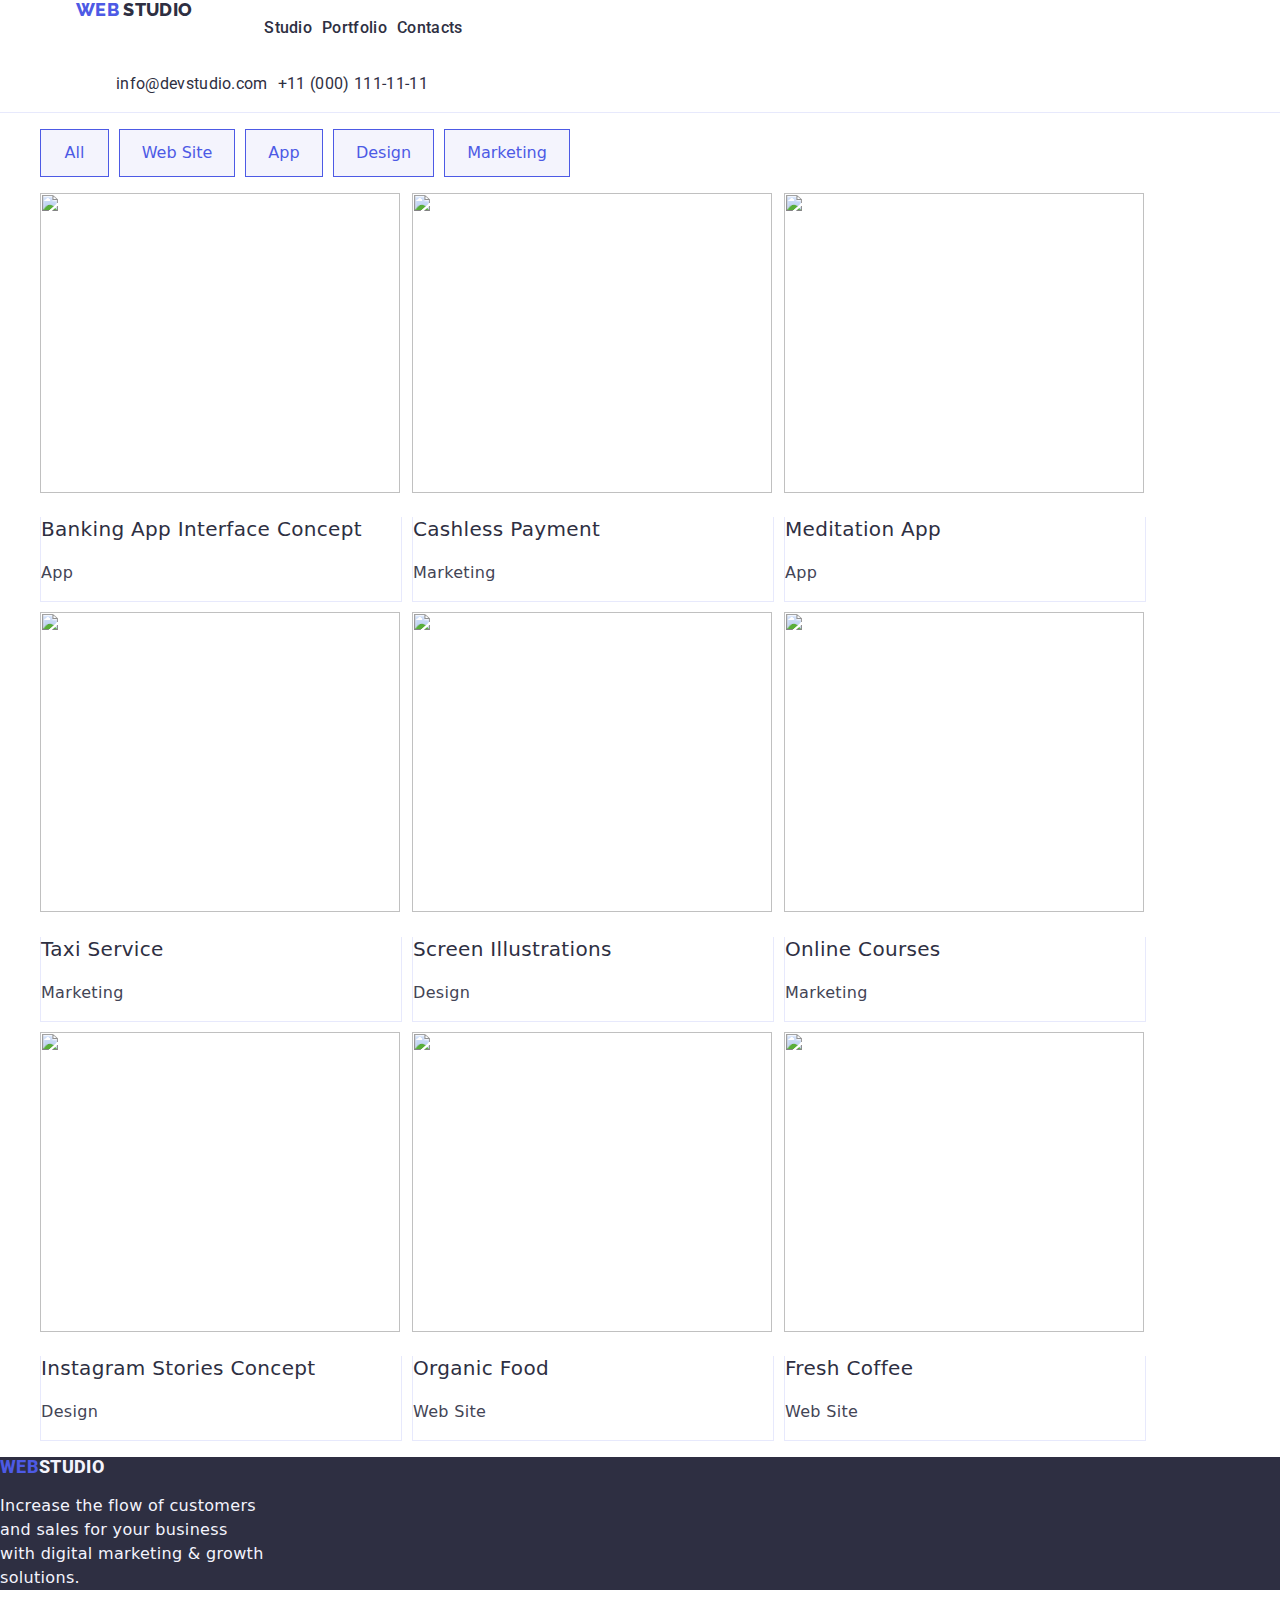
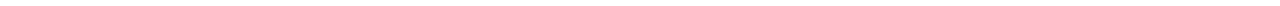
==== portfolio.html @ 5d4fd7a8 "update" ====
<!DOCTYPE html>
<html lang="en">
<head>
    <meta charset="UTF-8">
      <meta name="viewport" content="width=device-width, initial-scale=1.0">
  <title> Portfolio </title>
  <link rel="stylesheet" href="css/styles.css">
      <link rel="stylesheet" href="https://cdn.jsdelivr.net/npm/modern-normalize@2.0.0/modern-normalize.min.css">
  <link rel="preconnect" href="https://fonts.googleapis.com">
<link rel="preconnect" href="https://fonts.gstatic.com" crossorigin>
<link href="https://fonts.googleapis.com/css2?family=Raleway:wght@800&family=Roboto:wght@400;500;700;900&display=swap" rel="stylesheet">
  </head>
  <body>
    <header class="page-header">
    <div class="container header-wrapper">
        <nav>
   <a href="./index.html" class="link-logo1"> <span class="span"> Web </span> Studio </a>       
    <ul class="ul">
          <li><a href="index.html" class="link-menu">Studio</a></li>
          <li><a href="portfolio.html" class="link-menu">Portfolio</a></li>
          <li><a href="#" class="link-menu">Contacts</a></li>
        </ul>
      </nav>
      <address>
     <ul class="ul">
        <li><a href="mailto:info@devstudio.com" class="link-contacts"> info@devstudio.com</a></li>
        <li><a href="tel:+110001111111" class="link-contacts"> +11 (000) 111-11-11</a></li>
      </ul>
      </address>
    </div>
    </header>
    <main>
       <h2 hidden> Section1 </h2>
         <ul class="ul">
       <li> <button type="button" class="filter-button button1">All </button> </li>
       <li> <button type="button" class="filter-button button2">Web Site </button> </li>
       <li> <button type="button" class="filter-button button3">App </button> </li>
       <li> <button type="button" class="filter-button button4">Design </button> </li>
       <li> <button type="button" class="filter-button button5">Marketing </button> </li>
     </ul>
 <h2 hidden> Section2 </h2>
        <ul class="ul">
        <li class="li-image">
             <img src="./images/image8.jpg"
                width="360" height="300" />
          <div class="example-style">
              <h3 class="future-title">Banking App Interface Concept</h3>
              <p class="future-text">App</p>
          </div>
        </li>
          <li class="li-image">
             <img src="./images/image9.jpg"
                width="360" height="300" />
                      <div class="example-style">
              <h3 class="future-title">Cashless Payment</h3>
              <p class="future-text">Marketing</p>
                      </div>
        </li>
          <li class="li-image">
             <img src="./images/image10.jpg"
                width="360" height="300" />
                    <div class="example-style">
              <h3 class="future-title">Meditation App</h3>
               <p class="future-text">App</p>
                    </div>
         </li>
          <li class="li-image">
             <img src="./images/image11.jpg"
                width="360" height="300" />
                      <div class="example-style">
              <h3 class="future-title">Taxi Service</h3>
              <p class="future-text">Marketing</p>
                      </div>
        </li>
          <li class="li-image">
             <img src="./images/image12.jpg"
                width="360" height="300" />
                      <div class="example-style">
              <h3 class="future-title">Screen Illustrations</h3>
              <p class="future-text">Design</p>
                      </div>
        </li>
        <li class="li-image">
             <img src="./images/image13.jpg"
                width="360" height="300" />
                      <div class="example-style">
              <h3 class="future-title">Online Courses</h3>
              <p class="future-text">Marketing</p>
                      </div>
        </li>
         <li class="li-image">
             <img src="./images/image14.jpg"
                width="360" height="300" />
            <div class="example-style">
          <h3 class="future-title">Instagram Stories Concept</h3>
              <p class="future-text">Design</p>
            </div>
        </li>
          <li class="li-image">
             <img src="./images/image15.jpg"
                width="360" height="300" />
            <div class="example-style">
              <h3 class="future-title">Organic Food</h3>
              <p class="future-text">Web Site</p>
              </div>
        </li>
          <li class="li-image">
             <img src="./images/image16.jpg"
                width="360" height="300" />
            <div class="example-style">
              <h3 class="future-title">Fresh Coffee</h3>
              <p class="future-text">Web Site</p>
            </div>
         </li>
        </ul>
     </main>   

         <footer class="footer-section">
        <a href="./index.html" class="link-logo2"> <span class="span"> Web</span>Studio </a>
        <p class="footer-text">
          Increase the flow of customers and sales for your business with
          digital marketing & growth solutions.
        </p>
  </footer>
 </body>
</html>
---- css/styles.css ----
html{
    overflow: auto;
    box-sizing: border-box; }
:root{
--primary-brand:#4d5ae5;
--dark: #2e2f42;
--text: #434455;
--subtletext: #8e8f99;
--accent: #e7e9fc;
--light: #f4f4fc;
--ftr: #31d0aa;
--ocean: #404bbf;
--transition: 250ms cubic-bezier(0.4,0,0.2,1);
--main-font: Roboto, sens-serif;
--secondary-font: Raleway, sens-serif;
}
body{
    font-family: var(--main-font);
   color: var(--text);
   background-color: #ffffff;
   font-size: 16px;
   letter-spacing: 0.02em;
}
.ul{
    display: flex;
    flex-wrap: wrap;
    gap: 10px;
     list-style:none;
}
.li-image{
    flex-basis: calc((100%-20px)/3);
}
.link-menu{
font-family: Roboto;
color: #2E2F42;
font-size: 16px;
font-weight: 500;
line-height: 1.5;
letter-spacing: 0.32px;
text-decoration: none;
}
.link-menu:hover,
.link-menu:focus{
    color: #404BBF;
}
.link-contacts{
    color: #2E2F42;
    font-style: normal;
    text-decoration: none;
    font-family: Roboto;
font-size: 16px;
line-height: 1.5;
letter-spacing: 0.32px;
}
.link-contacts:focus,
.link-contacts:hover{
    color: #404BBF;
}
.link-logo1{
    font-family: raleway;
    color: #2E2F42;
    text-transform: uppercase;
       font-size: 18px;
font-weight: 800;
text-decoration: none;
}
.link-logo2{
    color: #F4F4FD;
    text-transform: uppercase;
    font-size: 18px;
font-weight: 800;
text-decoration: none;
font-family: Roboto;
}
.span{
    color: #4D5AE5;
}
.filter-button{
    font-size: 16px;
    line-height: 1.2;
    background-color: rgb(244, 244, 253);
    color: rgb(77, 90, 229);
    font-weight: 500;
    border: 1px solid;
}
.filter-button:hover,
.filter-button:focus {
background-color:  rgb(64,75,191);
cursor: pointer;
color:white;
}
.button0 {
    font-family: inherit;
width: 169px;
height: 56px;
background-color: rgb(77, 90, 229);
color:rgb(244, 244, 253);
padding: 16px 32px;
}
.button1 {
width: 69px;
height: 48px;
}
.button2 {
width: 116px;
height: 48px;
}
.button3 {
width: 78px;
height: 48px;
}
.button4 {
width: 101px;
height: 48px;
}
.button5 {
width: 126px;
height: 48px;
}

.footer-text{
width: 264px;
color: #F4F4FD;
font-size: 16px;
line-height: 1.5; 
}
.main-title{
color: var(--white, #FFF);
font-size: 56px;
font-weight: 700;
line-height: 1.3; 
}
.section-title{
text-align: center;
font-size: 36px;
font-weight: 700;
line-height: 1.1;
letter-spacing: 0.72px;
text-transform: capitalize;
}
.future-title {
   color: rgb(46,47,66);
   font-size: 20px;
    line-height: 1.2;
    font-weight: 500;
}
 .future-text {
    color: rgb(67,68,85);
    font-size: 16px;
    line-height: 1.5;  
    width: 360px;
}
.section-order{
    text-align: center;
   background: var(--navyblue, #2E2F42); 
}
.footer-section{
     background: var(--navyblue, #2E2F42); 
}
.team{
    background: var(--cloud, #F4F4FD);
}

.container {
  max-width: 1158px;
  margin-inline: auto;
  padding-inline: 15px;
}
.example-style{
    border-bottom: 1px solid #E7E9FC;
    border-inline: 1px solid #E7E9FC;
}

.page-header{
    border-block-end: paletvioletred;
    border-bottom: 1px solid #E7E9FC;
}
.header-wrapper{
    justify-content: space-between;
}
.header-wrapper > nav{
    display: flex;
    gap: 2em;
}
.header-wrapper > nav> menu{
    display: flex;
    gap: 1em;
    list-style-type: none;
}
.our-values{
    justify-content: space-between;
}
.our-values > li> h3{
    font-size: 32px;
    font-weight: 600px;
}
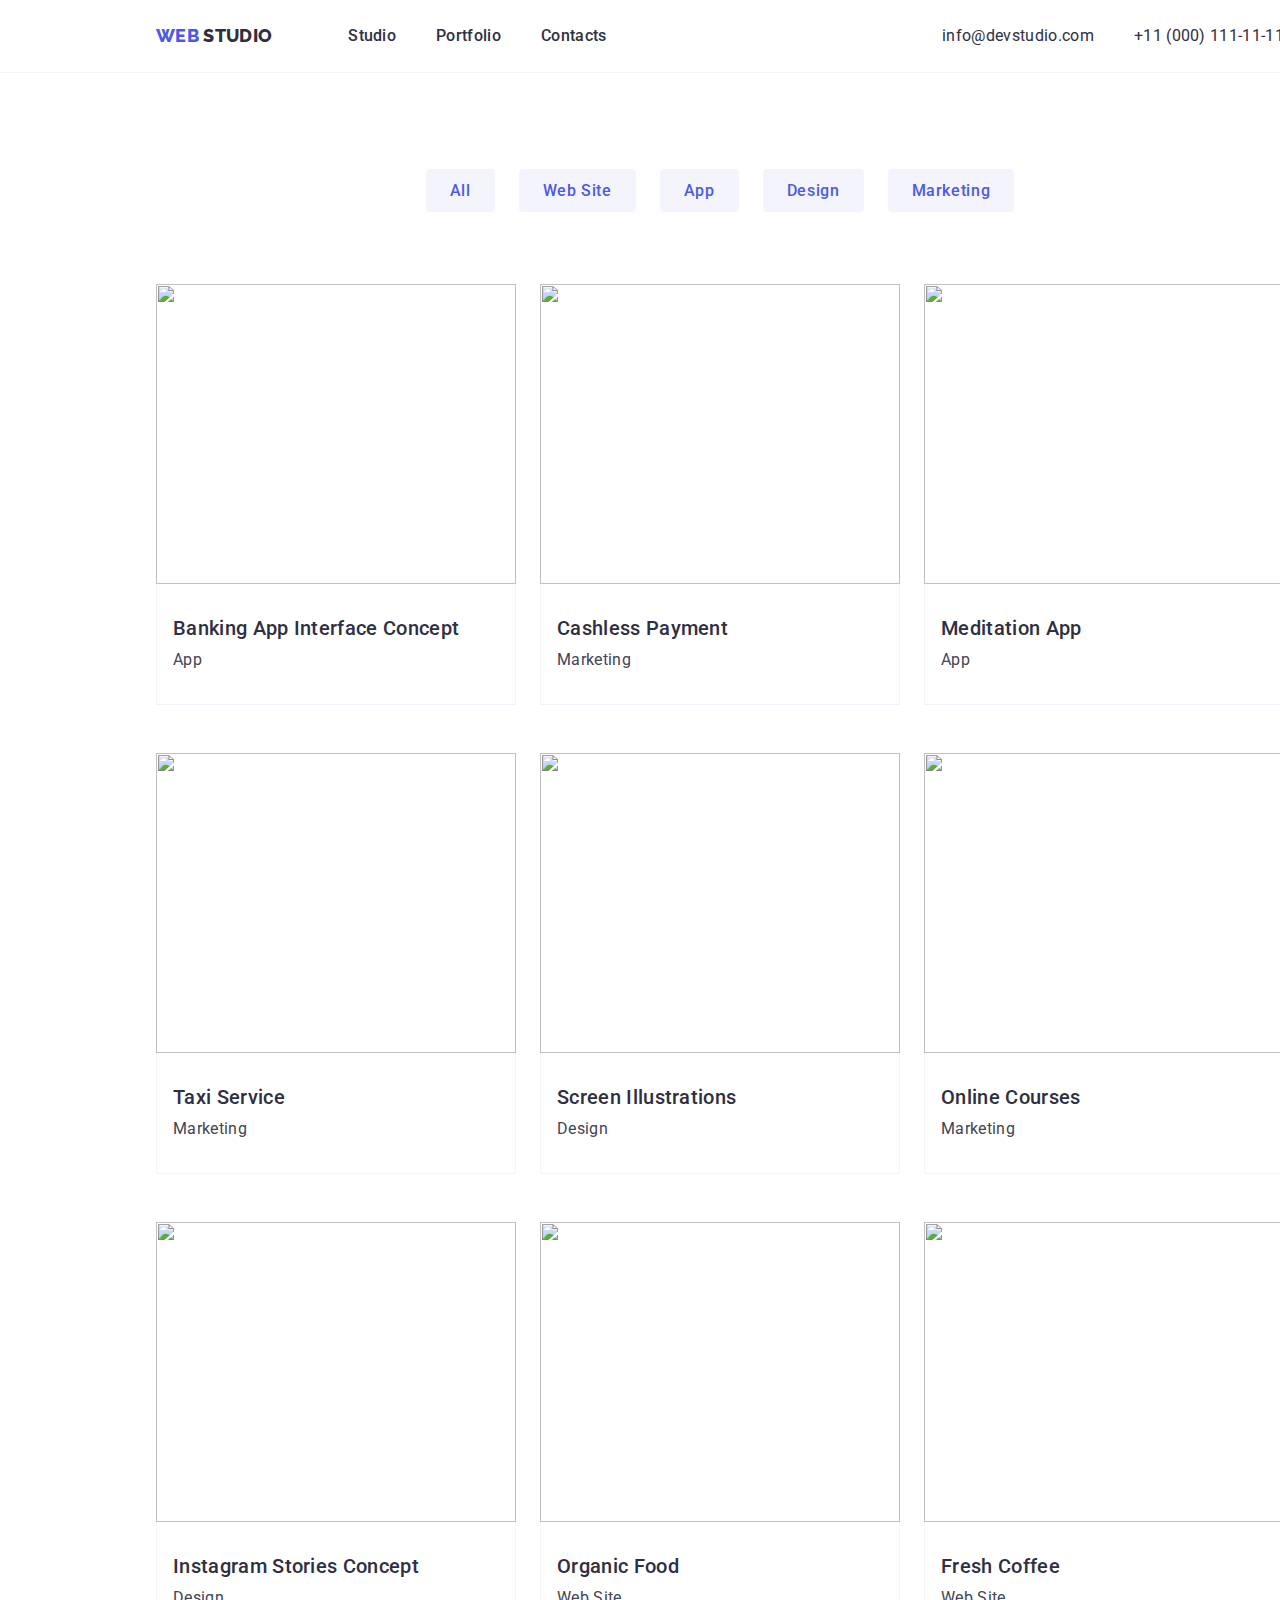
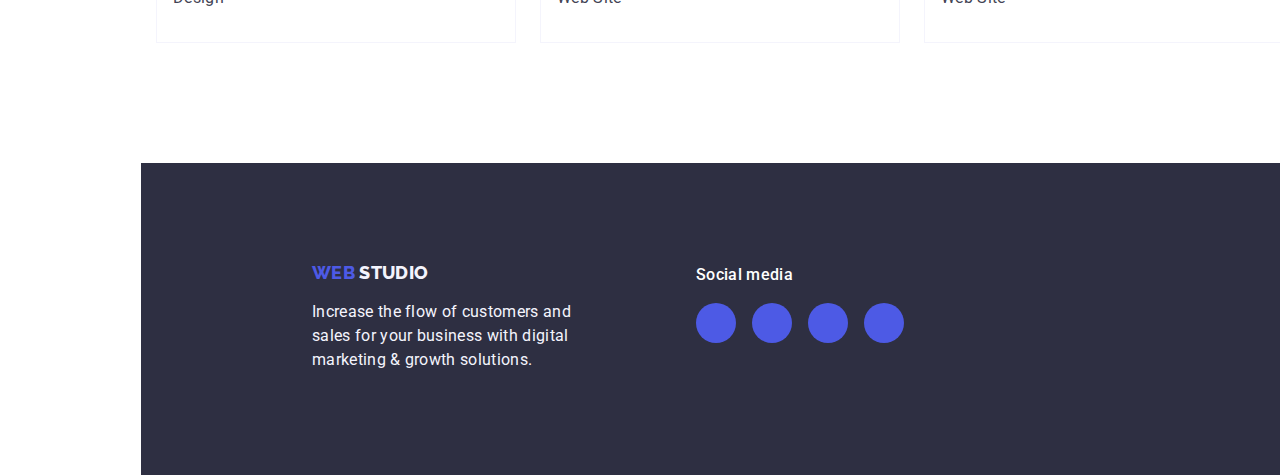
==== commit f6cc66c0: "upd" ====
--- a/portfolio.html
+++ b/portfolio.html
@@ -4,123 +4,163 @@
     <meta charset="UTF-8">
       <meta name="viewport" content="width=device-width, initial-scale=1.0">
   <title> Portfolio </title>
+  <link rel="stylesheet" href="https://cdn.jsdelivr.net/npm/modern-normalize@2.0.0/modern-normalize.min.css">
   <link rel="stylesheet" href="css/styles.css">
-      <link rel="stylesheet" href="https://cdn.jsdelivr.net/npm/modern-normalize@2.0.0/modern-normalize.min.css">
   <link rel="preconnect" href="https://fonts.googleapis.com">
 <link rel="preconnect" href="https://fonts.gstatic.com" crossorigin>
 <link href="https://fonts.googleapis.com/css2?family=Raleway:wght@800&family=Roboto:wght@400;500;700;900&display=swap" rel="stylesheet">
   </head>
+
   <body>
     <header class="page-header">
     <div class="container header-wrapper">
         <nav>
    <a href="./index.html" class="link-logo1"> <span class="span"> Web </span> Studio </a>       
-    <ul class="ul">
+    <ul class="nav-list">
           <li><a href="index.html" class="link-menu">Studio</a></li>
           <li><a href="portfolio.html" class="link-menu">Portfolio</a></li>
           <li><a href="#" class="link-menu">Contacts</a></li>
         </ul>
       </nav>
       <address>
-     <ul class="ul">
+     <ul class="address">
         <li><a href="mailto:info@devstudio.com" class="link-contacts"> info@devstudio.com</a></li>
         <li><a href="tel:+110001111111" class="link-contacts"> +11 (000) 111-11-11</a></li>
       </ul>
       </address>
     </div>
     </header>
+
     <main>
        <h2 hidden> Section1 </h2>
-         <ul class="ul">
-       <li> <button type="button" class="filter-button button1">All </button> </li>
-       <li> <button type="button" class="filter-button button2">Web Site </button> </li>
-       <li> <button type="button" class="filter-button button3">App </button> </li>
-       <li> <button type="button" class="filter-button button4">Design </button> </li>
-       <li> <button type="button" class="filter-button button5">Marketing </button> </li>
+         <ul class="ul menu-filters">
+       <li> <button type="button" class="filter-button buttonmenu">All </button> </li>
+       <li> <button type="button" class="filter-button buttonmenu">Web Site </button> </li>
+       <li> <button type="button" class="filter-button buttonmenu">App </button> </li>
+       <li> <button type="button" class="filter-button buttonmenu">Design </button> </li>
+       <li> <button type="button" class="filter-button buttonmenu">Marketing </button> </li>
      </ul>
+
  <h2 hidden> Section2 </h2>
-        <ul class="ul">
+ <div class="container portfolio-style">
+        <ul class="ul portfolio-section">
         <li class="li-image">
-             <img src="./images/image8.jpg"
-                width="360" height="300" />
-          <div class="example-style">
-              <h3 class="future-title">Banking App Interface Concept</h3>
-              <p class="future-text">App</p>
+             <img src="./images/image8.jpg" width="360px" height="300px" />
+               <div class="example-style">
+              <h3 class="portfolio-title">Banking App Interface Concept</h3>
+              <p class="portfolio-text">App</p>
           </div>
         </li>
           <li class="li-image">
              <img src="./images/image9.jpg"
-                width="360" height="300" />
+                width="360px" height="300px" />
                       <div class="example-style">
-              <h3 class="future-title">Cashless Payment</h3>
-              <p class="future-text">Marketing</p>
-                      </div>
+              <h3 class="portfolio-title">Cashless Payment</h3>
+              <p class="portfolio-text">Marketing</p>
+                      </div>           
         </li>
           <li class="li-image">
              <img src="./images/image10.jpg"
-                width="360" height="300" />
+                 width="360px" height="300px" />
                     <div class="example-style">
-              <h3 class="future-title">Meditation App</h3>
-               <p class="future-text">App</p>
+              <h3 class="portfolio-title">Meditation App</h3>
+               <p class="portfolio-text">App</p>
                     </div>
          </li>
           <li class="li-image">
              <img src="./images/image11.jpg"
-                width="360" height="300" />
+              width="360px" height="300px" />
                       <div class="example-style">
-              <h3 class="future-title">Taxi Service</h3>
-              <p class="future-text">Marketing</p>
+              <h3 class="portfolio-title">Taxi Service</h3>
+              <p class="portfolio-text">Marketing</p>
                       </div>
         </li>
           <li class="li-image">
              <img src="./images/image12.jpg"
-                width="360" height="300" />
+                width="360px" height="300px" />
                       <div class="example-style">
-              <h3 class="future-title">Screen Illustrations</h3>
-              <p class="future-text">Design</p>
+              <h3 class="portfolio-title">Screen Illustrations</h3>
+              <p class="portfolio-text">Design</p>
                       </div>
         </li>
         <li class="li-image">
              <img src="./images/image13.jpg"
-                width="360" height="300" />
+                 width="360px" height="300px" />
                       <div class="example-style">
-              <h3 class="future-title">Online Courses</h3>
-              <p class="future-text">Marketing</p>
+              <h3 class="portfolio-title">Online Courses</h3>
+              <p class="portfolio-text">Marketing</p>
                       </div>
         </li>
          <li class="li-image">
              <img src="./images/image14.jpg"
-                width="360" height="300" />
+                 width="360px" height="300px" />
             <div class="example-style">
-          <h3 class="future-title">Instagram Stories Concept</h3>
-              <p class="future-text">Design</p>
+          <h3 class="portfolio-title">Instagram Stories Concept</h3>
+              <p class="portfolio-text">Design</p>
             </div>
         </li>
           <li class="li-image">
              <img src="./images/image15.jpg"
-                width="360" height="300" />
+                width="360px" height="300px" />
             <div class="example-style">
-              <h3 class="future-title">Organic Food</h3>
-              <p class="future-text">Web Site</p>
+              <h3 class="portfolio-title">Organic Food</h3>
+              <p class="portfolio-text">Web Site</p>
               </div>
         </li>
           <li class="li-image">
              <img src="./images/image16.jpg"
-                width="360" height="300" />
+                width="360px" height="300px" />
             <div class="example-style">
-              <h3 class="future-title">Fresh Coffee</h3>
-              <p class="future-text">Web Site</p>
+              <h3 class="portfolio-title">Fresh Coffee</h3>
+              <p class="portfolio-text">Web Site</p>
             </div>
          </li>
         </ul>
      </main>   
 
-         <footer class="footer-section">
-        <a href="./index.html" class="link-logo2"> <span class="span"> Web</span>Studio </a>
+  <footer >
+      <div class="container footer-section">
+      <div>
+       <a class="link-logo2" href="./index.html"> <span class="span"> Web</span> Studio </a>
         <p class="footer-text">
           Increase the flow of customers and sales for your business with
           digital marketing & growth solutions.
         </p>
-  </footer>
+      </div>
+      <div class="footer-media">
+         <h3 class="footer-media-text">Social media</h3>
+        <ul class="footer-style">
+                <li class="icon-footer">
+                  <a class="a-icon" href="#0">
+           <svg  width="24px" height="24px">
+              <use href="./images/icons.svg#icon-instagram-2">
+              </use>
+            </svg>
+                  </a></li>
+             <li class="icon-footer">
+                  <a class="a-icon" href="#0">
+           <svg width="24px" height="24px">
+              <use href="./images/icons.svg#icon-twitter-1">
+              </use>
+            </svg>
+                  </a></li>
+            <li class="icon-footer">
+                  <a class="a-icon" href="#0">
+           <svg width="24px" height="24px">
+              <use href="./images/icons.svg#icon-facebook-1">
+              </use>
+            </svg>
+                  </a></li>
+           <li class="icon-footer">
+                  <a class="a-icon" href="#0">
+           <svg width="24px" height="24px">
+              <use href="./images/icons.svg#icon-linkedin-1">
+              </use>
+            </svg>
+                  </a></li>
+              </ul>
+      </div>
+      </div>
+    </footer>
  </body>
 </html>--- a/css/styles.css
+++ b/css/styles.css
@@ -1,196 +1,503 @@
-html{
-    overflow: auto;
-    box-sizing: border-box; }
-:root{
---primary-brand:#4d5ae5;
---dark: #2e2f42;
---text: #434455;
---subtletext: #8e8f99;
---accent: #e7e9fc;
---light: #f4f4fc;
---ftr: #31d0aa;
---ocean: #404bbf;
---transition: 250ms cubic-bezier(0.4,0,0.2,1);
---main-font: Roboto, sens-serif;
---secondary-font: Raleway, sens-serif;
-}
-body{
-    font-family: var(--main-font);
-   color: var(--text);
-   background-color: #ffffff;
-   font-size: 16px;
-   letter-spacing: 0.02em;
-}
-.ul{
+html {
+  overflow: auto;
+  box-sizing: border-box;
+}
+
+:root {
+  --primary-brand: #4d5ae5;
+  --dark: #2e2f42;
+  --success: #31d0aa;
+  --text: #434455;
+  --subtletext: #8e8f99;
+  --accent: #e7e9fc;
+  --light: #f4f4fc;
+  --ftr: #31d0aa;
+  --ocean: #404bbf;
+  --transition: 250ms cubic-bezier(0.4, 0, 0.2, 1);
+  --main-font: Roboto, sens-serif;
+  --secondary-font: Raleway, sens-serif;
+}
+body {
+  font-family: var(--main-font);
+  color: var(--text);
+  background-color: #ffffff;
+  font-size: 16px;
+  letter-spacing: 0.02em;
+  width: 1440px;
+   margin: auto;
+}
+h1, h2, h3, p {
+  margin: 0;
+}
+* {
+  margin: 0;
+  padding: 0;
+  box-sizing: border-box;
+}
+
+button {
+  cursor: pointer;
+  border: none;
+  border-radius: 4px;
+}
+ul {
+  list-style: none;
+  margin: 0;
+  padding-left: 0;
+}
+a {
+  text-decoration: none;
+  /* color: inherit; */
+}
+.container {
+  width: 1158px;
+  margin: 0 auto;
+  padding: 0 15px;
+}
+.section {
+  padding-top: 120px;
+  padding-bottom: 120px;
+}
+.visual-hidden {
+  position: absolute;
+  width: 1px;
+  height: 1px;
+  margin: -1px;
+  border: 0;
+  padding: 0;
+  white-space: nowrap;
+  clip-path: inset(100%);
+  clip: rect(0 0 0 0);
+  overflow: hidden;
+}
+
+.nav-list {
+  display: flex;
+  flex-wrap: wrap;
+  gap: 40px;
+  padding: 24px 0;
+}
+
+.ul {
+  display: flex;
+  flex-wrap: wrap;
+  gap: 10px;
+  list-style: none;
+}
+
+                                /* start header section */
+
+.link-menu {
+  font-family: Roboto;
+  color: #2e2f42;
+  font-size: 16px;
+  font-weight: 500;
+  line-height: 1.5;
+  letter-spacing: 0.32px;
+  text-decoration: none;
+}
+.link-menu:hover,
+.link-menu:focus {
+  color: #404bbf;
+}
+.link-contacts {
+  color: #2e2f42;
+  font-style: normal;
+  text-decoration: none;
+  font-family: Roboto;
+  font-size: 16px;
+  line-height: 1.5;
+  letter-spacing: 0.32px;
+}
+.link-contacts:focus,
+.link-contacts:hover {
+  color: #404bbf;
+}
+.link-logo1 {
+  margin-right: 76px;
+  font-family: raleway;
+  color: #2e2f42;
+  text-transform: uppercase;
+  font-size: 18px;
+  font-weight: 800;
+  text-decoration: none;
+}
+.span {
+  color: #4d5ae5;
+}
+
+.page-header {
+  border-bottom: 1px solid var(--light);
+}
+.header-wrapper {
+  justify-content: space-between;
+  display: flex;
+  align-items: center;
+}
+.header-wrapper > nav {
+  display: flex;
+  align-items: center;
+}
+
+.header-wrapper > nav > address {
+  display: flex;
+  gap: 40px;
+  list-style: none;
+}
+
+.address {
+  display: flex;
+  gap: 40px;
+  margin-left: auto;
+  justify-content: flex-end;
+}
+
+/* start hero section */
+
+.filter-button {
+  font-size: 16px;
+  line-height: 1.2;
+  background-color: rgb(244, 244, 253);
+  color: rgb(77, 90, 229);
+  font-weight: 500;
+  align-items: center;
+}
+
+.filter-button:hover,
+.filter-button:focus {
+  background-color: rgb(64, 75, 191);
+  cursor: pointer;
+  color: white;
+}
+.button0 {
+  font-family: inherit;
+  width: 169px;
+  height: 56px;
+  background: rgb(77, 90, 229);
+  color: rgb(244, 244, 253);
+  display: inline-flex;
+  padding: 16px 32px;
+  letter-spacing: 0.04em;
+  border: none;
+}
+
+.section-order {
+  text-align: center;
+  background: var(--navyblue, #2e2f42);
+  padding: 188px 0;
+  background-size: cover;
+  height: 600px;
+  background-repeat: no-repeat;
+  background-position:center;
+    margin: 0 auto;
+  background-image: linear-gradient(hsl(0 0% 0% / 0.5), hsl(0 0% 0% / 0.5)),
+    url(https://s3-alpha-sig.figma.com/img/7c8d/46d4/7e83b6c8ee4603ea892aa8aaebb3c5fe?Expires=1693180800&Signature=fOhHy996E9YhM7gZHUyqTrEHwhhlQPqwAY8ONBnjdlUO7ZMVLRp5N7mtRts6O1JANyuj5K0aj9Hoa2Dn8cMvps9D2CZuaNWPQcAVzKTiiTaPTulN0RK8tAWrzFPvfMbvxdTrluSsqUe6nEl7p-~cmjHxGh8SM-X~GWadjEE0lWHU7nmAM8D5Z3LLN~9wFH8RJMboPq1WNuPZjFkipmkcBr7NDz4ppZAUdu-wtygNjJ~b25Z3OWwhxouKo9NMhul0Byzfj8Y7NM5MgCwQz88MuqyHrunv-cDjiDs00-ocXimdgVCcqoiSmracjp8KnBEigrpSTpvLPspazQRrPjTXqg__&Key-Pair-Id=APKAQ4GOSFWCVNEHN3O4);
+}
+
+.hero-title {
+  color: var(--white, #fff);
+  font-size: 56px;
+  font-weight: 700;
+  line-height: 1.07;
+  letter-spacing: 1.12px;
+  background: var(--navy-blue);
+  text-align: center;
+  margin-bottom: 48px;
+  margin-right: auto;
+  margin-left: auto;
+  width: 496px;
+}
+
+/* start our values section */
+
+.future-style {
+  display: block;
+  height: 104px;
+}
+.our-values {
+  list-style-type: none;
+  display: flex;
+  gap: 24px;
+  margin: 0;
+  padding-left: 0px;
+}
+
+.our-values > li > h3 {
+  font-size: 32px;
+  font-weight: 600px;
+}
+
+.goals li {
+  width: calc((100% - 72px) / 4);
+}
+.future-title {
+  color: rgb(46, 47, 66);
+  font-size: 20px;
+  line-height: 1.2;
+  font-weight: 500;
+  display: flex;
+  flex-direction: row;
+  padding-bottom: 8px;
+  padding-top: 32px;
+}
+.future-text {
+  color: rgb(67, 68, 85);
+  font-size: 16px;
+  line-height: 1.5;
+  width: 264px;
+}
+.bg-icon {
+  background: var(--cloud, #f4f4fd);
+}
+.icon-values {
+  display: block;
+  padding: 24px 100px;
+}
+
+/* start what doing section */
+
+.section-what {
+  justify-content: space-between;
+}
+.section-title {
+  text-align: center;
+  font-size: 36px;
+  font-weight: 700;
+  line-height: 1.1;
+  letter-spacing: 0.72px;
+  text-transform: capitalize;
+  padding-bottom: 120px;
+}
+
+/* start TEAM section */
+
+.section-team {
+  text-align: center;
+  font-size: 36px;
+  font-weight: 700;
+  line-height: 1.1;
+  letter-spacing: 0.72px;
+  text-transform: capitalize;
+  margin-bottom: 72px;
+}
+.filters-team{
+  gap: 24px;
+}
+.team {
+  background: var(--cloud, #f4f4fd);
+}
+
+.team-style {
+  background-color: white;
+  display: inline-flex;
+  padding-bottom: 32px;
+  flex-direction: column;
+  justify-content: center;
+  align-items: center;
+  
+  box-shadow: 0px 2px 1px 0px rgba(46, 47, 66, 0.08),
+    0px 1px 1px 0px rgba(46, 47, 66, 0.16),
+    0px 1px 6px 0px rgba(46, 47, 66, 0.08);
+}
+
+.icon-team {
+  display: inline-flex;
+  justify-content: center;
+  align-items: center;
+  border-radius: 50%;
+  background-color: var(--iris, #4d5ae5);
+  width: 40px;
+   height: 40px;
+}
+
+.icon-team:hover,
+.icon-team:focus,
+.icon-team:active {
+  cursor: pointer;
+  background-color: var(--ocean, #404bbf);
+}
+.icon-team-style {
+  width: 16px;
+  height: 16px;
+  flex-shrink: 0;
+}
+.p {
+  padding-bottom: 8px;
+}
+.list-icons{
+  display:flex;
+  gap: 24px;
+}
+
+/* start Customers section */
+
+.section-customer {
+  text-align: center;
+  font-size: 36px;
+  font-weight: 700;
+  line-height: 1.1;
+  letter-spacing: 0.72px;
+  text-transform: capitalize;
+  margin-bottom: 72px;
+}
+.customer-style {
+  border-radius: 4px;
+  border: 2px solid #8e8f99;
+  width: 168px;
+  height: 88px; 
+   display: inline-flex;
+  justify-content: center;
+  align-items: center; 
+    fill: var(--subtletext, #8e8f99);
+}
+.icon-customer{
+  width: 104px;
+height: 56px;
+}
+
+.customer-style:focus,
+.customer-style:hover{
+border-color: var(--ocean);
+fill: var(--ocean);
+cursor: pointer;
+}
+
+.clients-style{
     display: flex;
-    flex-wrap: wrap;
-    gap: 10px;
-     list-style:none;
-}
+  justify-content: center;
+  gap: 24px;
+}
+
+                               /*start page 2 section Button*/
+.buttonmenu {
+  padding: 12px 24px 12px;
+  outline: none;
+  font-family: "Roboto", sans-serif;
+  letter-spacing: 0.04em;
+  border: 1px solid var(--cornflower);
+  border-radius: 4px;
+}
+.buttonmenu:hover,
+.buttonmenu:focus {
+  box-shadow: 0px 2px 2px 0px rgba(0, 0, 0, 0.12),
+    0px 2px 1px 0px rgba(0, 0, 0, 0.08), 0px 3px 1px 0px rgba(0, 0, 0, 0.1);
+}
+
+.menu-filters {
+  display: flex;
+  justify-content: center;
+  gap: 24px;
+  margin-top: 96px;
+  margin-bottom: 72px;
+}
+/*start Portfolio section*/
+
+.portfolio-section {
+  display: flex;
+  flex-wrap: wrap;
+  justify-content: center;
+  flex-direction: row;
+  column-gap: 24px;
+  row-gap: 48px;
+  margin-bottom: 120px;
+}
+
 .li-image{
-    flex-basis: calc((100%-20px)/3);
-}
-.link-menu{
+  display:flex; 
+  flex-direction: column; 
+}
+.li-image:hover,
+.li-image:focus {
+  cursor: pointer;
+  box-shadow: 0px 2px 1px 0px rgba(46, 47, 66, 0.08),
+    0px 1px 1px 0px rgba(46, 47, 66, 0.16),
+    0px 1px 6px 0px rgba(46, 47, 66, 0.08);
+}
+
+.example-style {
+  padding-top: 32px;
+  padding-bottom: 32px;
+  padding-left: 16px;
+  padding-right: 16px;
+  border: 1px solid var(--light);
+  border-top: none;
+}
+.portfolio-title {
+  color: rgb(46, 47, 66);
+  font-size: 20px;
+  line-height: 1.2;
+  font-weight: 500;
+  display: flex;
+  flex-direction: row;
+  padding-bottom: 8px;
+}
+.portfolio-text {
+  color: rgb(67, 68, 85);
+  font-size: 16px;
+  line-height: 1.5;
+}
+
+/* start footer section */
+
+.link-logo2 {
+  color: #f4f4fd;
+  text-transform: uppercase;
+  font-size: 18px;
+  font-weight: 800;
+  text-decoration: none;
+  font-family: Raleway;
+  flex-direction: column;
+  justify-content: center;
+  margin-left: 156px;
+  margin-top: 100px;
+  
+}
+.footer-text {
+  width: 264px;
+  color: #f4f4fd;
+  font-size: 16px;
+  line-height: 1.5;
+  letter-spacing: 0.32px;
+  padding-top: 16px;
+  margin-left: 156px;
+}
+.footer-section {
+  background: var(--navyblue, #2e2f42);
+  height: 312px;
+  padding-top: 100px;
+  display: flex;
+}
+.icon-footer {
+  border-radius: 50%;
+  background-color: var(--iris, #4d5ae5);
+  display: inline-flex;
+  justify-content: center;
+  align-items: center;
+  width: 40px;
+  height: 40px;  
+}
+.icon-footer:hover,
+.icon-footer:focus {
+  cursor: pointer;
+  background-color: #31d0aa;
+}
+.footer-media-text{
+color: var(--white, #FFF);
 font-family: Roboto;
-color: #2E2F42;
 font-size: 16px;
 font-weight: 500;
-line-height: 1.5;
+line-height: 1.5; 
 letter-spacing: 0.32px;
-text-decoration: none;
-}
-.link-menu:hover,
-.link-menu:focus{
-    color: #404BBF;
-}
-.link-contacts{
-    color: #2E2F42;
-    font-style: normal;
-    text-decoration: none;
-    font-family: Roboto;
-font-size: 16px;
-line-height: 1.5;
-letter-spacing: 0.32px;
-}
-.link-contacts:focus,
-.link-contacts:hover{
-    color: #404BBF;
-}
-.link-logo1{
-    font-family: raleway;
-    color: #2E2F42;
-    text-transform: uppercase;
-       font-size: 18px;
-font-weight: 800;
-text-decoration: none;
-}
-.link-logo2{
-    color: #F4F4FD;
-    text-transform: uppercase;
-    font-size: 18px;
-font-weight: 800;
-text-decoration: none;
-font-family: Roboto;
-}
-.span{
-    color: #4D5AE5;
-}
-.filter-button{
-    font-size: 16px;
-    line-height: 1.2;
-    background-color: rgb(244, 244, 253);
-    color: rgb(77, 90, 229);
-    font-weight: 500;
-    border: 1px solid;
-}
-.filter-button:hover,
-.filter-button:focus {
-background-color:  rgb(64,75,191);
-cursor: pointer;
-color:white;
-}
-.button0 {
-    font-family: inherit;
-width: 169px;
-height: 56px;
-background-color: rgb(77, 90, 229);
-color:rgb(244, 244, 253);
-padding: 16px 32px;
-}
-.button1 {
-width: 69px;
-height: 48px;
-}
-.button2 {
-width: 116px;
-height: 48px;
-}
-.button3 {
-width: 78px;
-height: 48px;
-}
-.button4 {
-width: 101px;
-height: 48px;
-}
-.button5 {
-width: 126px;
-height: 48px;
-}
-
-.footer-text{
-width: 264px;
-color: #F4F4FD;
-font-size: 16px;
-line-height: 1.5; 
-}
-.main-title{
-color: var(--white, #FFF);
-font-size: 56px;
-font-weight: 700;
-line-height: 1.3; 
-}
-.section-title{
-text-align: center;
-font-size: 36px;
-font-weight: 700;
-line-height: 1.1;
-letter-spacing: 0.72px;
-text-transform: capitalize;
-}
-.future-title {
-   color: rgb(46,47,66);
-   font-size: 20px;
-    line-height: 1.2;
-    font-weight: 500;
-}
- .future-text {
-    color: rgb(67,68,85);
-    font-size: 16px;
-    line-height: 1.5;  
-    width: 360px;
-}
-.section-order{
-    text-align: center;
-   background: var(--navyblue, #2E2F42); 
-}
-.footer-section{
-     background: var(--navyblue, #2E2F42); 
-}
-.team{
-    background: var(--cloud, #F4F4FD);
-}
-
-.container {
-  max-width: 1158px;
-  margin-inline: auto;
-  padding-inline: 15px;
-}
-.example-style{
-    border-bottom: 1px solid #E7E9FC;
-    border-inline: 1px solid #E7E9FC;
-}
-
-.page-header{
-    border-block-end: paletvioletred;
-    border-bottom: 1px solid #E7E9FC;
-}
-.header-wrapper{
-    justify-content: space-between;
-}
-.header-wrapper > nav{
-    display: flex;
-    gap: 2em;
-}
-.header-wrapper > nav> menu{
-    display: flex;
-    gap: 1em;
-    list-style-type: none;
-}
-.our-values{
-    justify-content: space-between;
-}
-.our-values > li> h3{
-    font-size: 32px;
-    font-weight: 600px;
+padding-bottom: 16px;
+}
+.footer-media{
+  margin-left: 120px;
+}
+
+.footer-style{
+  display:flex; 
+  gap: 16px;
+}
+.a-icon{
+  display: flex;
 }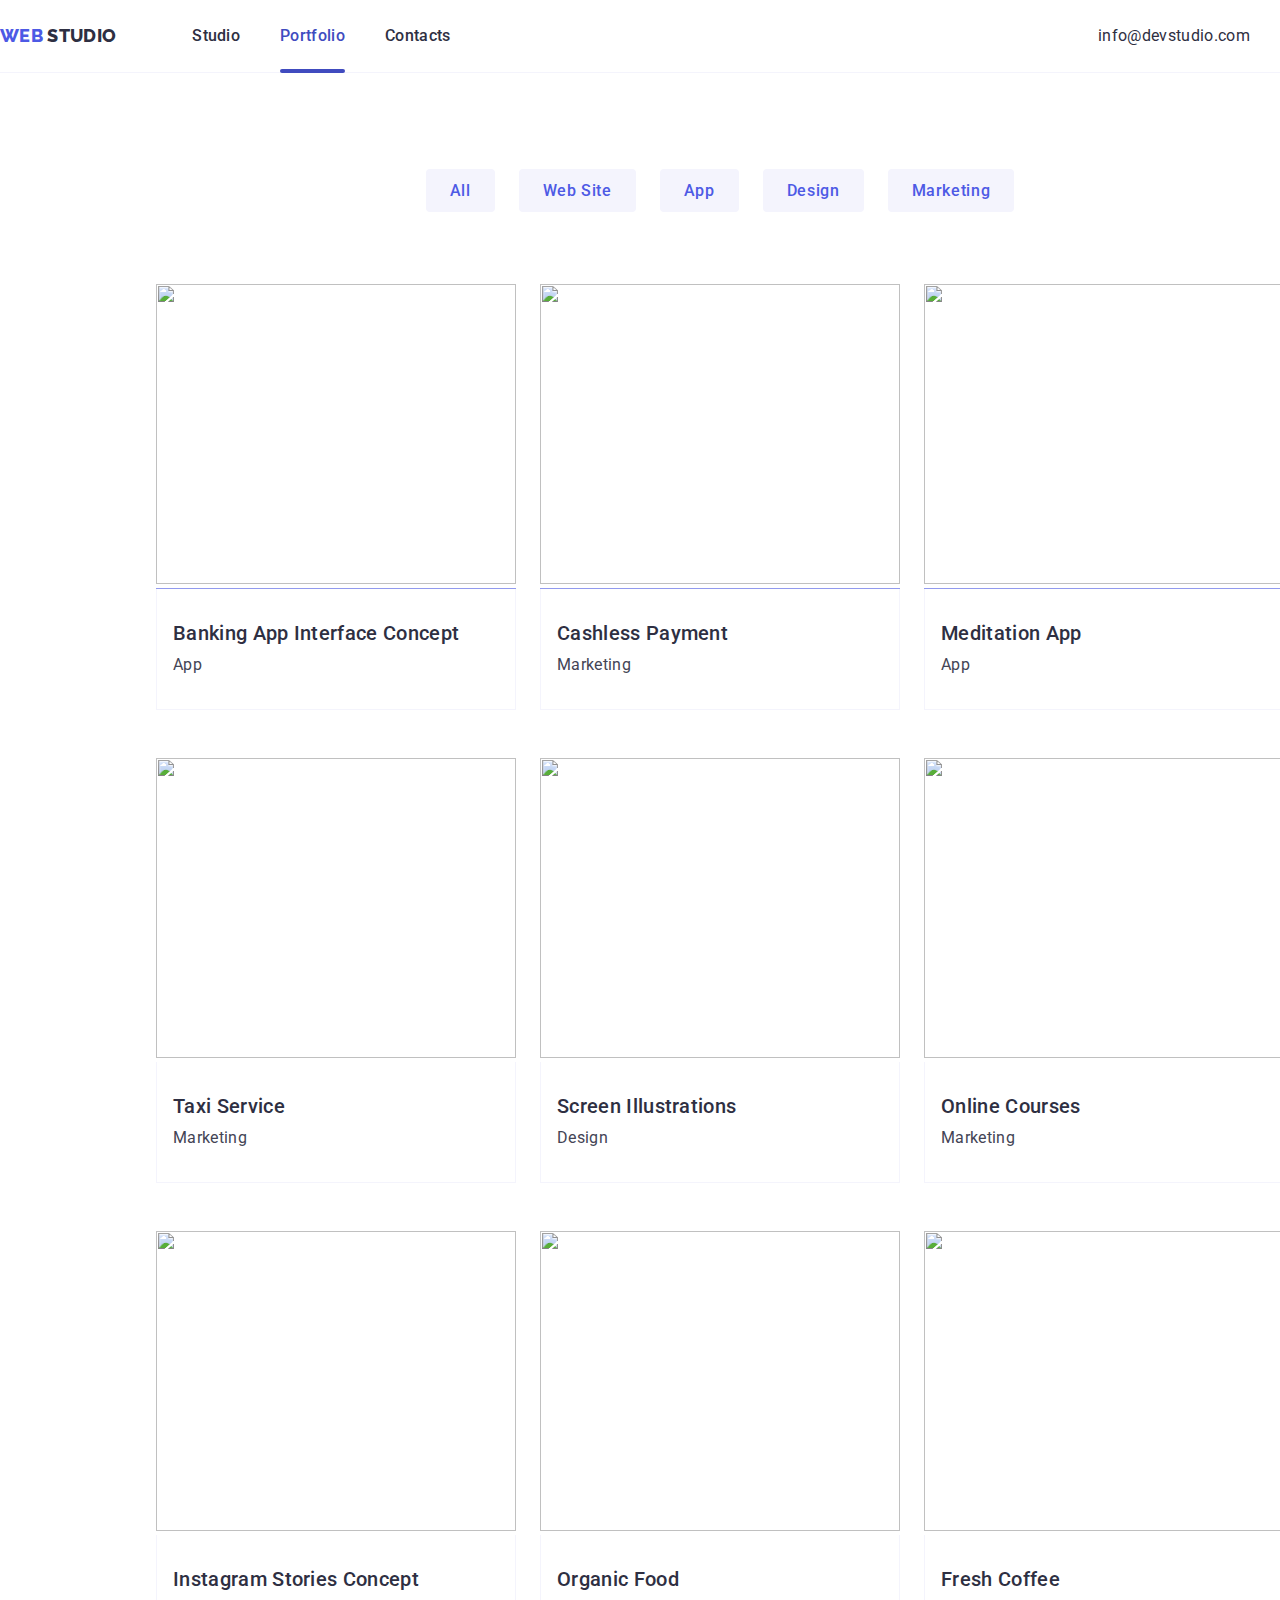
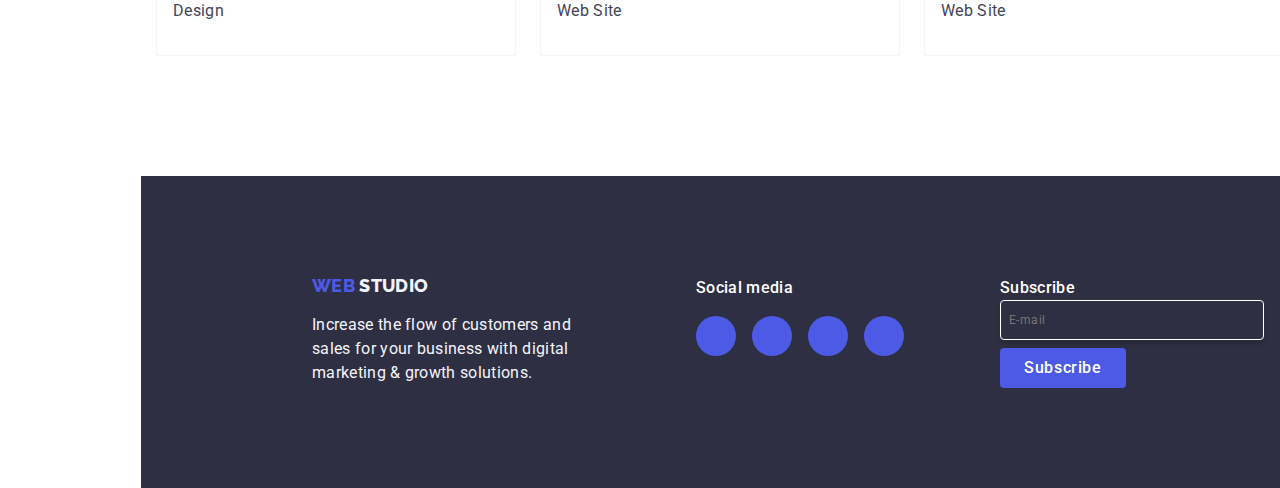
==== commit e8d57998: "update" ====
--- a/portfolio.html
+++ b/portfolio.html
@@ -13,12 +13,12 @@
 
   <body>
     <header class="page-header">
-    <div class="container header-wrapper">
+    <div class="header-wrapper">
         <nav>
    <a href="./index.html" class="link-logo1"> <span class="span"> Web </span> Studio </a>       
     <ul class="nav-list">
           <li><a href="index.html" class="link-menu">Studio</a></li>
-          <li><a href="portfolio.html" class="link-menu">Portfolio</a></li>
+          <li class="isactive"><a href="portfolio.html" class="link-menu current"> Portfolio</a></li>
           <li><a href="#" class="link-menu">Contacts</a></li>
         </ul>
       </nav>
@@ -44,72 +44,113 @@
  <h2 hidden> Section2 </h2>
  <div class="container portfolio-style">
         <ul class="ul portfolio-section">
-        <li class="li-image">
-             <img src="./images/image8.jpg" width="360px" height="300px" />
-               <div class="example-style">
+            <li class="li-image">
+                <div class="box">
+       <img src="./images/image8.jpg" width="360px" height="300px" />
+      <div class="overlay">
+    <p>14 Stylish and User-Friendly App Design Concepts · Task Manager App · Calorie Tracker App · Exotic Fruit Ecommerce App · Cloud Storage App </p>
+  </div>
+</div>
+       <div class="example-style">
               <h3 class="portfolio-title">Banking App Interface Concept</h3>
               <p class="portfolio-text">App</p>
           </div>
         </li>
-          <li class="li-image">
-             <img src="./images/image9.jpg"
-                width="360px" height="300px" />
-                      <div class="example-style">
+
+          <li class="li-image">
+             <div class="box">
+      <img src="./images/image9.jpg" width="360px" height="300px" />
+       <div class="overlay">
+    <p>14 Stylish and User-Friendly App Design Concepts · Task Manager App · Calorie Tracker App · Exotic Fruit Ecommerce App · Cloud Storage App </p>
+  </div>
+</div>
+        <div class="example-style">
               <h3 class="portfolio-title">Cashless Payment</h3>
               <p class="portfolio-text">Marketing</p>
                       </div>           
         </li>
           <li class="li-image">
-             <img src="./images/image10.jpg"
-                 width="360px" height="300px" />
+             <div class="box">
+             <img src="./images/image10.jpg" width="360px" height="300px" />
+              <div class="overlay">
+    <p>14 Stylish and User-Friendly App Design Concepts · Task Manager App · Calorie Tracker App · Exotic Fruit Ecommerce App · Cloud Storage App </p>
+  </div>
+</div>
                     <div class="example-style">
               <h3 class="portfolio-title">Meditation App</h3>
                <p class="portfolio-text">App</p>
                     </div>
          </li>
-          <li class="li-image">
-             <img src="./images/image11.jpg"
-              width="360px" height="300px" />
+
+          <li class="li-image">
+                         <div class="box">
+             <img src="./images/image11.jpg" width="360px" height="300px" />
+              <div class="overlay">
+    <p>14 Stylish and User-Friendly App Design Concepts · Task Manager App · Calorie Tracker App · Exotic Fruit Ecommerce App · Cloud Storage App </p>
+  </div>
+</div>
                       <div class="example-style">
               <h3 class="portfolio-title">Taxi Service</h3>
               <p class="portfolio-text">Marketing</p>
                       </div>
         </li>
-          <li class="li-image">
-             <img src="./images/image12.jpg"
-                width="360px" height="300px" />
+
+          <li class="li-image">
+        <div class="box">
+             <img src="./images/image12.jpg" width="360px" height="300px" />
+                        <div class="overlay">
+    <p>14 Stylish and User-Friendly App Design Concepts · Task Manager App · Calorie Tracker App · Exotic Fruit Ecommerce App · Cloud Storage App </p>
+  </div>
+</div>
                       <div class="example-style">
               <h3 class="portfolio-title">Screen Illustrations</h3>
               <p class="portfolio-text">Design</p>
                       </div>
         </li>
         <li class="li-image">
-             <img src="./images/image13.jpg"
-                 width="360px" height="300px" />
+                  <div class="box">
+             <img src="./images/image13.jpg" width="360px" height="300px" />
+                       <div class="overlay">
+    <p>14 Stylish and User-Friendly App Design Concepts · Task Manager App · Calorie Tracker App · Exotic Fruit Ecommerce App · Cloud Storage App </p>
+  </div>
+</div>
                       <div class="example-style">
               <h3 class="portfolio-title">Online Courses</h3>
               <p class="portfolio-text">Marketing</p>
                       </div>
         </li>
          <li class="li-image">
-             <img src="./images/image14.jpg"
-                 width="360px" height="300px" />
+                            <div class="box">
+
+             <img src="./images/image14.jpg" width="360px" height="300px" />
+                                  <div class="overlay">
+    <p>14 Stylish and User-Friendly App Design Concepts · Task Manager App · Calorie Tracker App · Exotic Fruit Ecommerce App · Cloud Storage App </p>
+  </div>
+</div>
             <div class="example-style">
           <h3 class="portfolio-title">Instagram Stories Concept</h3>
               <p class="portfolio-text">Design</p>
             </div>
         </li>
           <li class="li-image">
-             <img src="./images/image15.jpg"
-                width="360px" height="300px" />
+                              <div class="box">
+             <img src="./images/image15.jpg" width="360px" height="300px" />
+                                              <div class="overlay">
+    <p>14 Stylish and User-Friendly App Design Concepts · Task Manager App · Calorie Tracker App · Exotic Fruit Ecommerce App · Cloud Storage App </p>
+  </div>
+</div>
             <div class="example-style">
               <h3 class="portfolio-title">Organic Food</h3>
               <p class="portfolio-text">Web Site</p>
               </div>
         </li>
           <li class="li-image">
-             <img src="./images/image16.jpg"
-                width="360px" height="300px" />
+                                          <div class="box">
+             <img src="./images/image16.jpg" width="360px" height="300px" />
+                                                     <div class="overlay">
+    <p>14 Stylish and User-Friendly App Design Concepts · Task Manager App · Calorie Tracker App · Exotic Fruit Ecommerce App · Cloud Storage App </p>
+  </div>
+</div>
             <div class="example-style">
               <h3 class="portfolio-title">Fresh Coffee</h3>
               <p class="portfolio-text">Web Site</p>
@@ -160,6 +201,14 @@
                   </a></li>
               </ul>
       </div>
+
+      <div class="subscribe">
+        <label for="subscribes" class="label-filter"> Subscribe
+          <input type="email" name="email-user" placeholder="E-mail" id="subscribes" class="filter-subscribe" />
+        </label>
+          <button type="submit" class="subscribe-button">Subscribe </button>
+      </div>
+
       </div>
     </footer>
  </body>
--- a/css/styles.css
+++ b/css/styles.css
@@ -16,6 +16,7 @@
   --transition: 250ms cubic-bezier(0.4, 0, 0.2, 1);
   --main-font: Roboto, sens-serif;
   --secondary-font: Raleway, sens-serif;
+  
 }
 body {
   font-family: var(--main-font);
@@ -87,6 +88,7 @@
 
                                 /* start header section */
 
+
 .link-menu {
   font-family: Roboto;
   color: #2e2f42;
@@ -98,8 +100,26 @@
 }
 .link-menu:hover,
 .link-menu:focus {
+  color: var(--ocean, #404BBF);
+  transition: var(--transition);
+}
+
+.isactive .current{
+  position: relative;
   color: #404bbf;
 }
+
+.isactive .current::after{
+content: '';
+position: absolute;
+bottom: -28px;
+left: 0;
+width: 100%;
+height: 4px;
+background-color: var(--ocean);
+border-radius: 2px;
+}
+
 .link-contacts {
   color: #2e2f42;
   font-style: normal;
@@ -112,6 +132,8 @@
 .link-contacts:focus,
 .link-contacts:hover {
   color: #404bbf;
+    transition:  var(--transition);
+
 }
 .link-logo1 {
   margin-right: 76px;
@@ -168,7 +190,10 @@
   background-color: rgb(64, 75, 191);
   cursor: pointer;
   color: white;
-}
+    transition:  var(--transition);
+
+}
+
 .button0 {
   font-family: inherit;
   width: 169px;
@@ -315,6 +340,8 @@
 .icon-team:active {
   cursor: pointer;
   background-color: var(--ocean, #404bbf);
+    transition:  var(--transition);
+
 }
 .icon-team-style {
   width: 16px;
@@ -360,6 +387,7 @@
 border-color: var(--ocean);
 fill: var(--ocean);
 cursor: pointer;
+  transition:  var(--transition);
 }
 
 .clients-style{
@@ -381,6 +409,7 @@
 .buttonmenu:focus {
   box-shadow: 0px 2px 2px 0px rgba(0, 0, 0, 0.12),
     0px 2px 1px 0px rgba(0, 0, 0, 0.08), 0px 3px 1px 0px rgba(0, 0, 0, 0.1);
+      transition:  var(--transition);
 }
 
 .menu-filters {
@@ -412,6 +441,7 @@
   box-shadow: 0px 2px 1px 0px rgba(46, 47, 66, 0.08),
     0px 1px 1px 0px rgba(46, 47, 66, 0.16),
     0px 1px 6px 0px rgba(46, 47, 66, 0.08);
+      transition:  var(--transition);
 }
 
 .example-style {
@@ -450,7 +480,6 @@
   justify-content: center;
   margin-left: 156px;
   margin-top: 100px;
-  
 }
 .footer-text {
   width: 264px;
@@ -480,6 +509,7 @@
 .icon-footer:focus {
   cursor: pointer;
   background-color: #31d0aa;
+  transition:  var(--transition);
 }
 .footer-media-text{
 color: var(--white, #FFF);
@@ -500,4 +530,222 @@
 }
 .a-icon{
   display: flex;
+}
+ 
+
+/*okienko*/
+
+.box {
+  position: relative;
+  margin: 0 auto;
+  overflow: hidden;
+}
+
+.overlay {
+  position: absolute;
+  inset: 0;
+  top: 0;
+  left: 0;
+  width: 100%;
+  height: 100%;
+background: var(--iris, #4D5AE5);
+  transform: translatey(100%);
+  transition: transform 250ms ease-in-out;
+}
+
+.li-image:hover .overlay {
+  transform: translatey(0);
+    transition: var(--transition);
+    position: absolute;
+}
+
+.overlay p {
+  color:  var(--cloud, #F4F4FD);
+  padding: 10px;
+  margin: 0;
+font-size: 16px;
+line-height: 1.5;
+letter-spacing: 0.32px;
+width: 296px;
+padding: 40px 32px 164px 32px;
+}
+
+/*modal*/
+
+.modal {
+	position: fixed;
+	inset: 0;
+	background-color: rgb(0 0 0 / 0.5);
+	opacity: 1;
+	pointer-events: all;
+	visibility: visible;
+	transition: opacity 250ms;
+}
+
+.modal-body {
+	position: relative;
+width:408px;
+height: 584px;
+	margin: 80px auto;
+	background-color: #fff;
+	transition: scale 250ms;
+  border-radius: 4px;
+  padding-left: 24px;
+  padding-right: 24px;
+}
+.modal-close {
+	position: absolute;
+	inset: 1em 1em auto auto;
+fill: var(--cornflower, #E7E9FC);
+stroke-width: 1px;
+stroke: rgba(0, 0, 0, 0.10);
+width: 24px;
+height: 24px;
+border-radius: 50%;
+}
+.modal-close:hover{
+  background-color: var(--ocean, #404BBF);
+  color: #fff;
+}
+.is-hidden {
+	opacity: 0;
+	pointer-events: none;
+	visibility: hidden;
+}
+
+.is-hidden .modal-body {
+	scale: 0;
+}
+
+.modal:not(.is-hidden) .modal-body {
+	scale: 1;
+}
+
+form{
+  gap: 10em;
+}
+.form-head{
+  color: var(--navyblue, #2E2F42);
+text-align: center;
+font-family: Roboto;
+font-size: 16px;
+font-weight: 500;
+line-height: 24px; 
+letter-spacing: 0.32px;
+padding-bottom: 16px;
+padding-top: 72px;
+padding-left: 24px;
+padding-right: 24px;
+}
+
+.modal-button{
+  color: var(--white, #FFF);
+text-align: center;
+font-family: Roboto;
+font-size: 16px;
+font-weight: 500;
+line-height: 24px; 
+letter-spacing: 0.64px;
+  display: inline-flex;
+padding: 16px 32px;
+align-items: center;
+gap: 10px;
+border-radius: 4px;
+background: var(--iris, #4D5AE5);
+box-shadow: 0px 4px 4px 0px rgba(0, 0, 0, 0.15);
+width :105px;
+height: 24px;
+}
+
+.input-wrapper:focus-within  {
+  border-radius: 4px;
+border: 1px solid #4D5AE5;
+}
+
+.filter-policy{
+  color: var(--lightslate, #8E8F99);
+font-family: Roboto;
+font-size: 12px;
+font-weight: 400;
+line-height: 14px; 
+letter-spacing: 0.48px;
+}
+.link-policy{
+  color: var(--iris, #4D5AE5);
+font-family: Roboto;
+font-size: 12px;
+font-weight: 400;
+line-height: 16px;
+letter-spacing: 0.48px;
+text-decoration-line: underline;
+}
+.filter-comment{
+  display: flex;
+width: 360px;
+height: 120px;
+flex-direction: column;
+align-items: flex-start;
+gap: 8px;
+border-radius: 4px;
+}
+/*subscribe */
+
+.subscribe{
+  padding-left: 96px;
+  margin-right: 159px;
+color: var(--white, #FFF);
+font-family: Roboto;
+font-size: 16px;
+font-weight: 500;
+line-height: 24px;
+letter-spacing: 0.32px;
+}
+
+
+.filter-subscribe{
+  width: 264px;
+height: 40px;
+border-radius: 4px;
+border: 1px solid var(--white, #FFF);
+box-shadow: 0px 4px 4px 0px rgba(0, 0, 0, 0.15);
+background-color: transparent;
+color: var(--white, #FFF);
+font-family: Roboto;
+font-size: 12px;
+font-style: normal;
+font-weight: 400;
+line-height: 24px; 
+letter-spacing: 0.48px;
+}
+.subscribe-button{
+  display: inline-flex;
+padding: 8px 24px;
+justify-content: center;
+align-items: center;
+gap: 16px;
+border-radius: 4px;
+background: var(--iris, #4D5AE5);
+color: var(--white, #FFF);
+text-align: center;
+font-family: Roboto;
+font-size: 16px;
+font-weight: 500;
+line-height: 24px; /* 150% */
+letter-spacing: 0.64px;
+}
+
+input, textarea {
+  padding: 8px;
+  font-family: inherit;
+  font-size: inherit;
+}
+
+label {
+  display: flex;
+  flex-direction: column;
+  margin-bottom: 8px;
+}
+
+textarea {
+  resize: none;
 }